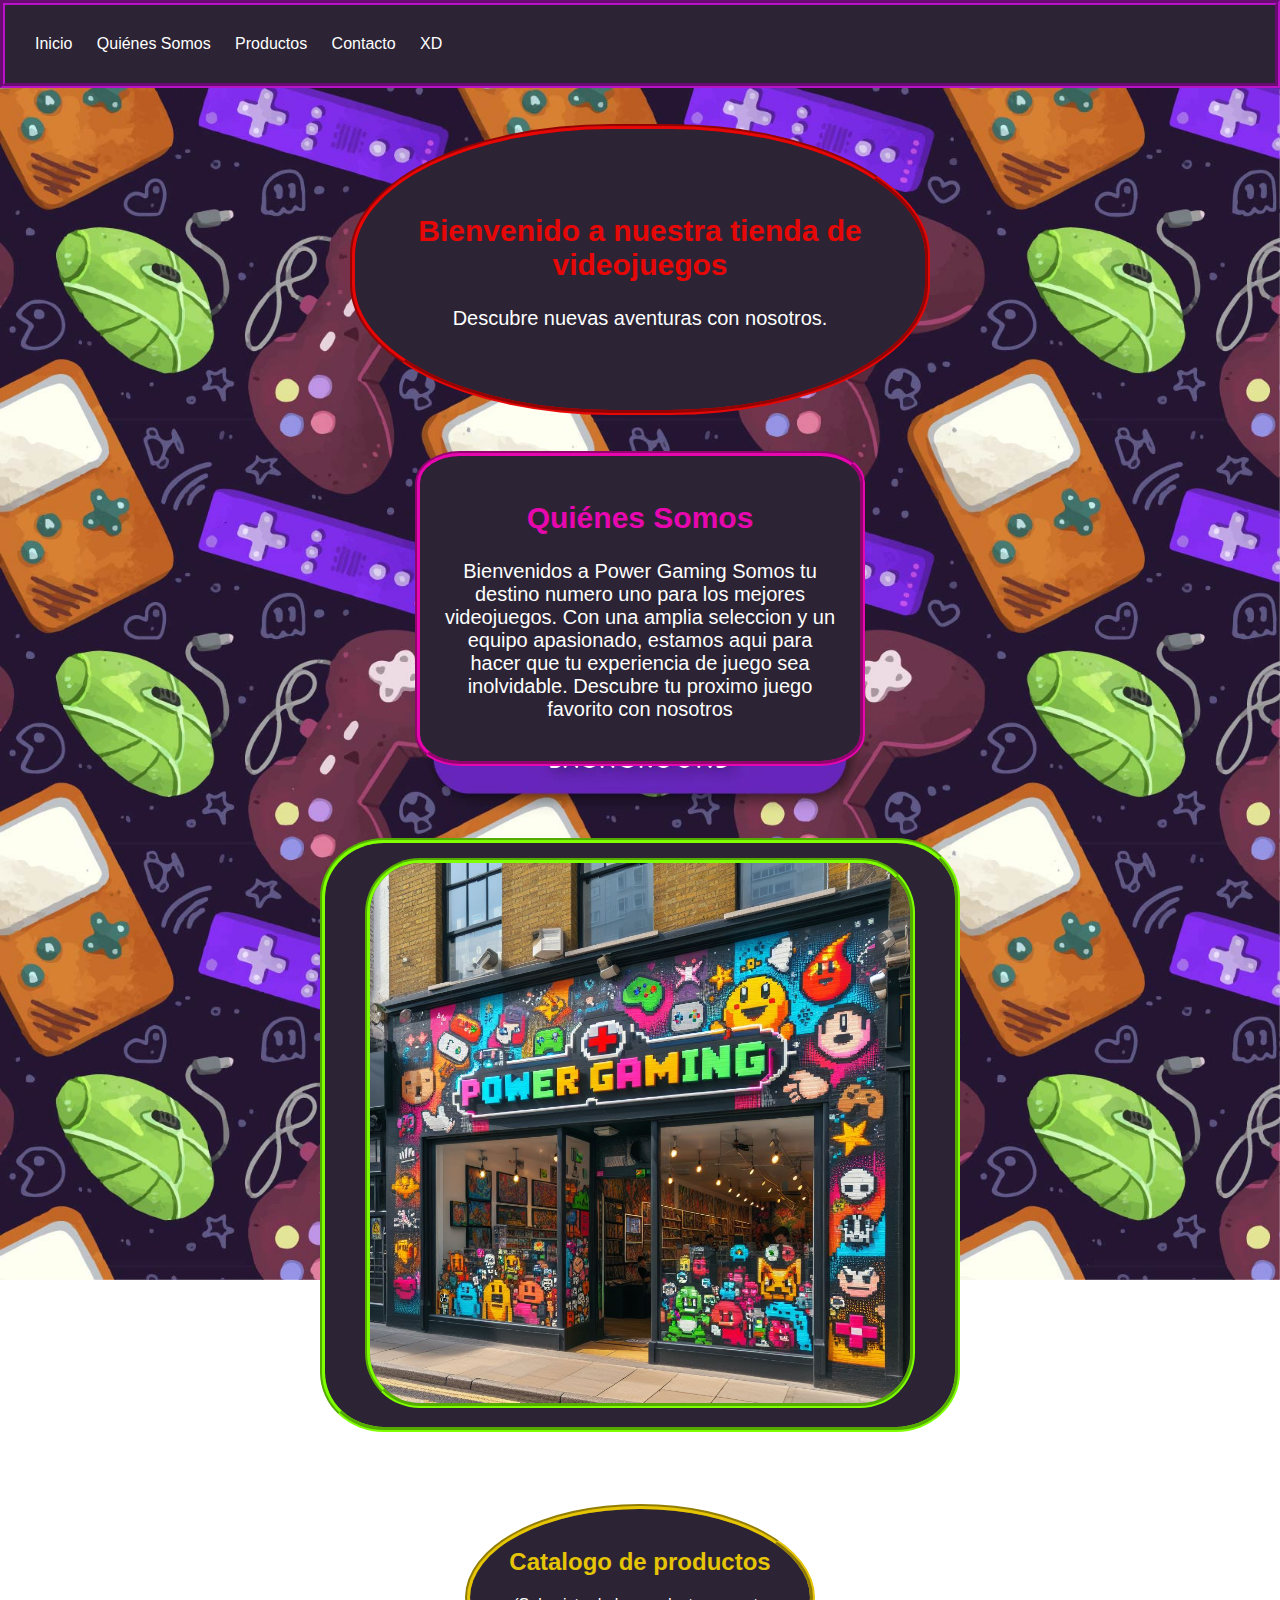
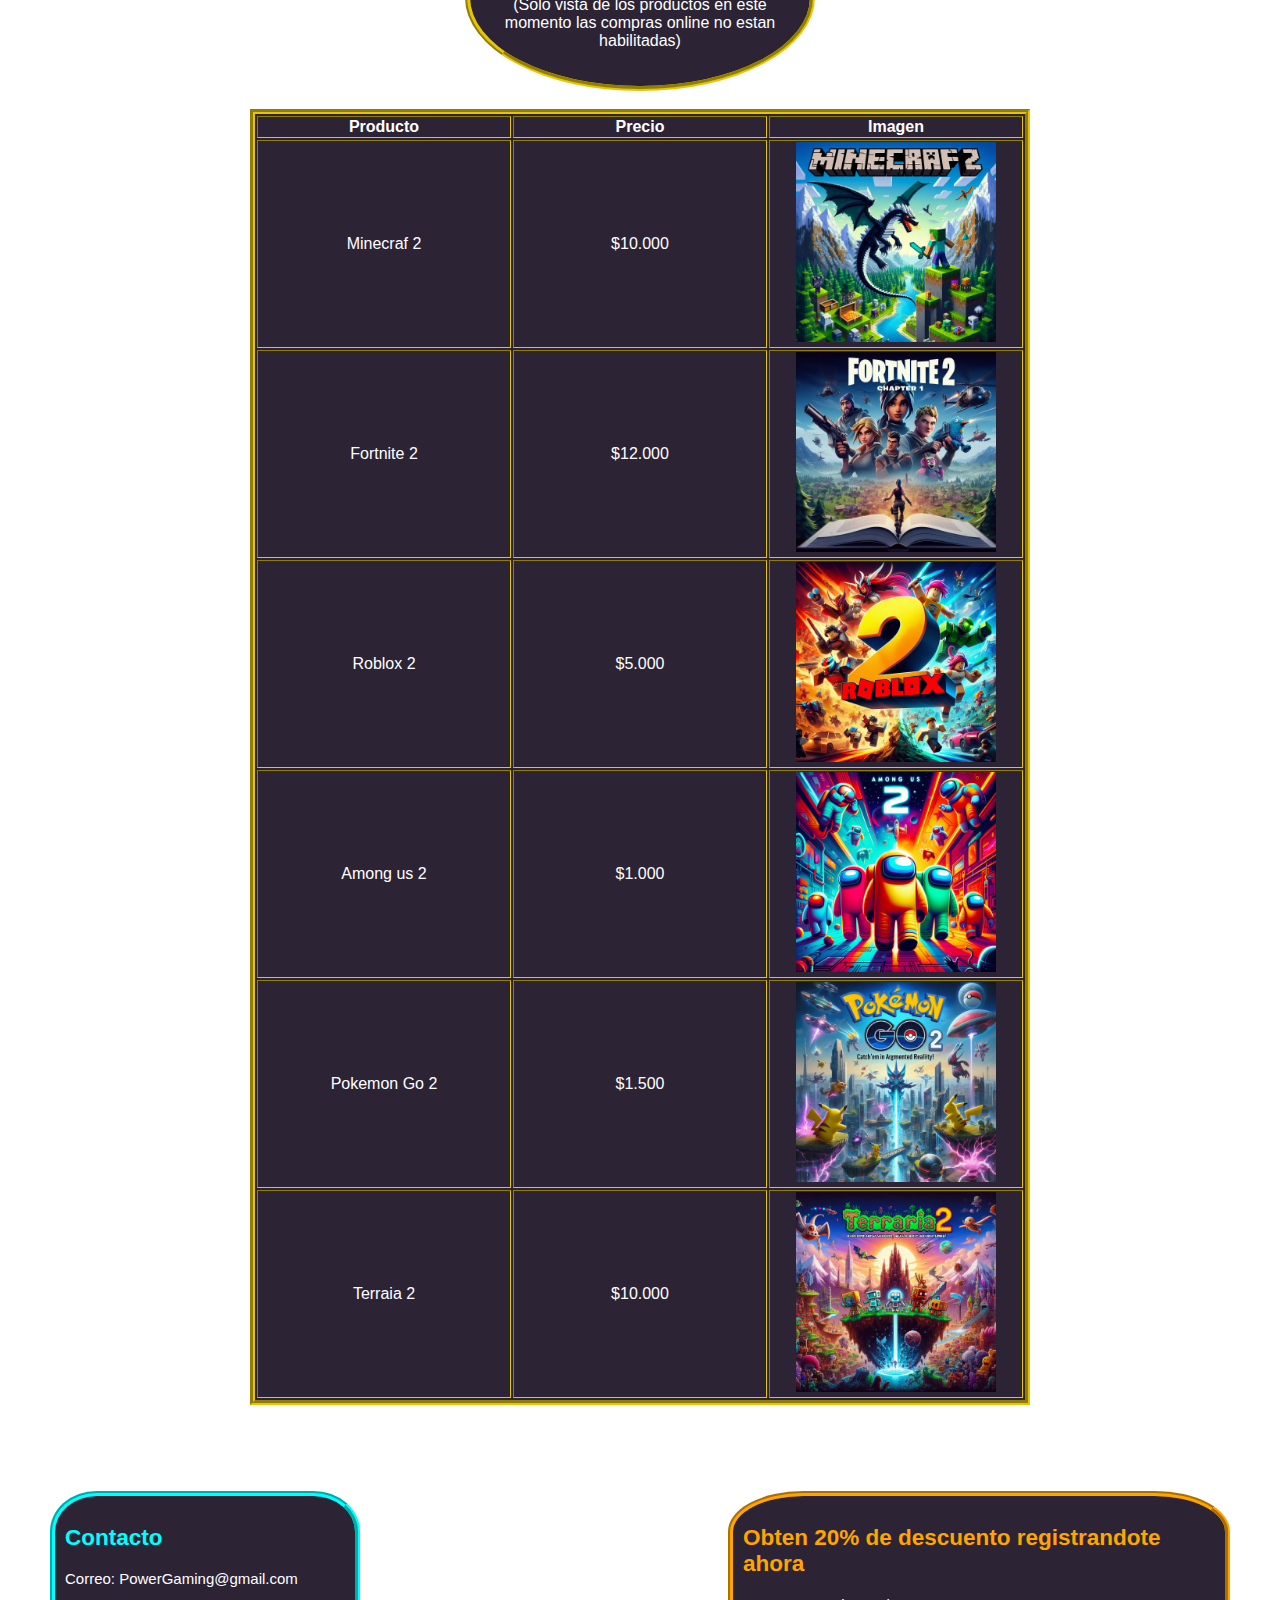
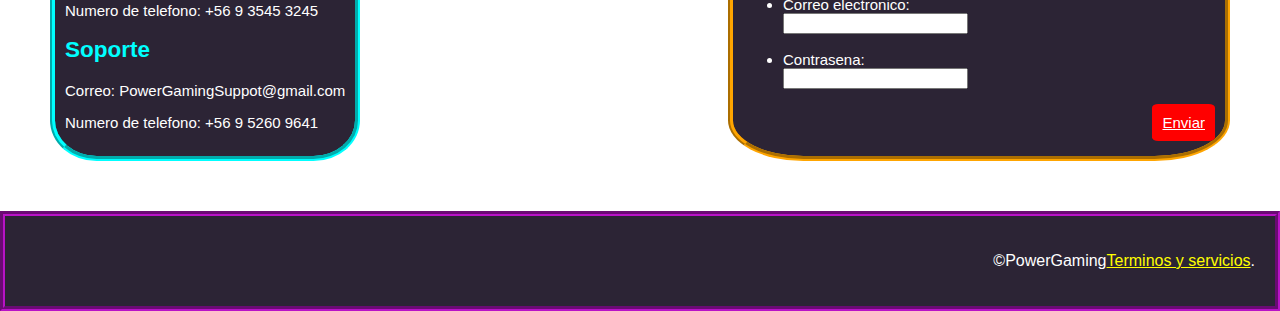
==== Eva2/a.html @ c3b216ce "Add files via upload" ====
<!DOCTYPE html>
<html lang="es">
<head>
    <title>Tienda de VideoJuegos</title>
    <link rel="stylesheet" href="styles.css">
</head>
<body>
    <header>
        <nav>
            <ul>
                <li><a href="#Inicio">Inicio</a></li>
                <li><a href="#Somos">Quiénes Somos</a></li>
                <li><a href="#Productos">Productos</a></li>
                <li><a href="#Contacto">Contacto</a></li>
                <li><a href="https://www.tiktok.com/@alessandrogmaer02/video/7349578286210551045?is_from_webapp=1&web_id=7355378495877563909">XD</a></li>
            </ul>
        </nav>
    </header>
<br>
<br>
        <div id="Inicio">
            <h2>Bienvenido a nuestra tienda de videojuegos</h2>
            <p>Descubre nuevas aventuras con nosotros.</p>
        </div>
        <br>
        <br>
        <div id="Somos">
            <h2>Quiénes Somos</h2>
            <p>Bienvenidos a Power Gaming Somos tu destino numero uno para los mejores videojuegos. Con una amplia seleccion y un equipo apasionado, estamos aqui para hacer que tu experiencia de juego sea inolvidable. Descubre tu proximo juego favorito con nosotros</p>
        </div>
<br>
<br>
<br>
<br>
    <div class="portada">
        <img src="imagenes/_103c8060-fa4f-4d95-a550-432d6f8de6b1.jpg"> 
    </div>
<br>
<br>
<br>
<br>
        <div id="Productos">
            <h2>Catalogo de productos</h2>
            <p>(Solo vista de los productos en este momento las compras online no estan habilitadas)</p>
        </div>
        <br>
        <table class="Catalogo" border="1">
            <tr>
                <th>Producto</th>
                <th>Precio</th>
                <th>Imagen</th>
            </tr>
            <tr>
                <td>Minecraf 2</td>
                <td style>$10.000</td>
                <td><img src="imagenes/_c151fd4a-eccb-4418-9dd3-64cb483b8b6b.jpg"</td>
            </tr>
            <tr>
                <td>Fortnite 2</td>
                <td>$12.000</td>
                <td><img src="imagenes/_b5fdd396-9c9b-47b8-a8d0-9828a2b2c169.jpg"</td>
            </tr>
            <tr>
                <td>Roblox 2</td>
                <td>$5.000</td>
                <td><img src="imagenes/_0e659726-758c-4557-930c-6c6837ffd9a3.jpg"</td>
            </tr>
            <tr>
                <td>Among us 2</td>
                <td>$1.000</td>
                <td><img src="imagenes/_c785c721-f8d2-4d56-99c9-754d684e1624.jpg"</td>
            </tr>
            <tr>
                <td>Pokemon Go 2</td>
                <td>$1.500</td>
                <td><img src="imagenes/_8a48fa93-30a1-4c62-a6d6-eb607a3272e0.jpg"</td>
            </tr>
            <tr>
                <td>Terraia 2</td>
                <td>$10.000</td>
                <td><img src="imagenes/_5dd4d469-f366-48d3-b72c-26dba87eadb0.jpg"</td>
            </tr>
    
    
        </table>
        <br>
        <br>
        <div class="cajasde1">
            <div id="Contacto">
                <h2>Contacto</h2>
                <p>Correo: PowerGaming@gmail.com</p>
                <P>Numero de telefono: +56 9 3545 3245</P>
                <h2>Soporte</h2>
                <p>Correo: PowerGamingSuppot@gmail.com</p>
                <P>Numero de telefono: +56 9 5260 9641</P>
            </div>
            <div id="Contacto1">
                <h2>Obten 20% de descuento registrandote ahora</h2>
                <form>
                    <ul>
                        <li>
                            <label for="correo">Correo electronico:</label>
                            <br>
                            <input type="email" id="correo" name="usuario_correo"/>
                        </li>
                        <br>
                        <li>
                            <label for="contra">Contrasena:</label>
                            <br>
                            <input type="text" id="contra" name="usuario_contra"/>
                        </li>
                    </ul>
                    <a href="d.html" class="boton">Enviar</a>
                </form>
            </div>
        </div>
    <footer>
        <p>&copy;PowerGaming<a href="b.html">Terminos y servicios</a>.</p>
    </footer>
</body>
</html>
---- Eva2/styles.css ----
body {
    font-family: Arial, sans-serif;
    margin: 0;
    padding: 0;
    background-image: url(imagenes/73621-OE563I-753.jpg);
    background-repeat: no-repeat;
    background-size: cover;
    background-attachment: fixed;
}
.body3 {
    font-family: Arial, sans-serif;
    margin: 0;
    padding: 0;
    background-image: url(imagenes/luces-neon-degradadas-abstractas.jpg);
    background-repeat: no-repeat;
    background-size: cover;
    background-attachment: fixed;
}

header {
    background-color: #2C2435;
    color: #fff;
    padding: 30px;
    border: 5px solid rgb(184, 19, 199);
    border-style: groove;
}

nav ul {
    margin: 0;
    padding: 0;
}
    
nav ul li {
    display: inline;
    margin-right: 20px;
}

nav ul li a {
    color: #fff;
    text-decoration: none;
}

footer {
    background-color: #2C2435;
    color: #fff;
    text-align: right;
    padding: 20px;
    border: 5px solid rgb(184, 19, 199);
    border-style: groove;
}

p {
    color: #fff;
}

h2 {
    color: #e60707;
}

#Inicio {
    background-color: #2C2435;
    padding: 60px;
    text-align: center;
    max-width: 450px;
    margin: 0 auto;
    border-radius: 45%;
    border-color: #e60707;
    border: 5px solid #e60707;
    border-style:groove;
    font-size: 20px;
    display: block;
}

#Somos {
    background-color: #2C2435;
    padding: 20px;
    text-align: center;
    max-width: 400px;
    margin: 0 auto;
    border-radius: 10%;
    border: 5px solid #e607ae;
    border-style:groove;
    font-size: 20px;
}

#Somos h2 {
    color: #e607ae;
}

.treesimagenes {
    display: flex;
    justify-content: center;

}
.portada {
    background-color: #2C2435;
    text-align: center;
    max-width: 600px;
    padding: 15px;
    border-radius: 10%;
    margin: 0 auto;
    border: 5px solid chartreuse;
    border-style:groove;
}

.portada img {
    max-width: 90%;
    margin: 0 auto;
    height: auto;
    border-radius: 10%;
    border: 5px solid chartreuse;
    border-style: groove;
}


#Productos {
    background-color: #2C2435;
    padding: 20px;
    max-width:300px;
    text-align: center;
    border-radius: 90%;
    margin:0 auto;
    border: 5px solid #e6c507;
    border-style:groove;
}

#Productos h2 {
    color: #e6c507;
}

table {
    border: 5px solid #e6c507;
    border-style:groove;
}

tr {
    background-color: #2C2435;
    text-align: center;
    width: 250px;
}

td {
    background-color: #2C2435;
    text-align: center;
    width: 250px;
}

a {
    color: yellow;
}

.cajasde1{
    display:flex;
    justify-content: space-between;
    padding: 50px;
}

#Contacto{
    background-color: #2C2435;
    padding: 10px;
    max-width: 40%;
    border-radius: 15%;
    border: 5px solid aqua;
    border-style:groove;
    color: #fff;
    font-size: 15px;
}

#Contacto h2{
    color: aqua;
}

#Contacto1 {
    background-color: #2C2435;
    padding: 10px;
    max-width: 40%;
    border-radius: 15%;
    border: 5px solid orange;
    border-style:groove;
    color: #fff;
    font-size: 15px;
}

#Contacto1 h2 {
    color: orange;
}

.boton {
    padding: 10px;
    background-color: red; 
    color: #fff;
    border-radius: 10%;
    float: right;
}

.Catalogo{
    color: #fff;
}

table {
    margin-left: auto;
    margin-right: auto;
    background-color: #2C2435;
}

.Catalogo img {
    max-width: 200px;
}

@media screen and (max-width: 580px) {
    .portada img {
        max-width: 90%;
    }
    
    .Catalogo img {
        max-width: 100%;
    }
    
    #Inicio, #Somos, #Productos, #Contacto, #Contacto1 {
        max-width: 90%;
        margin: 0 auto;
    }
    
    .cajasde1 {
        flex-direction: column;
    }
}

@media screen and (min-width: 581px) and (max-width: 900px) {
    .portada img {
        max-width: 80%;
    }
    
    .Catalogo img {
        max-width: 90%; 
    }
    
    #Inicio, #Somos, #Productos, #Contacto, #Contacto1 {
        max-width: 80%; 
        margin: 0 auto; 
    }
    
    .cajasde1 {
        flex-direction: row; 
    }
}
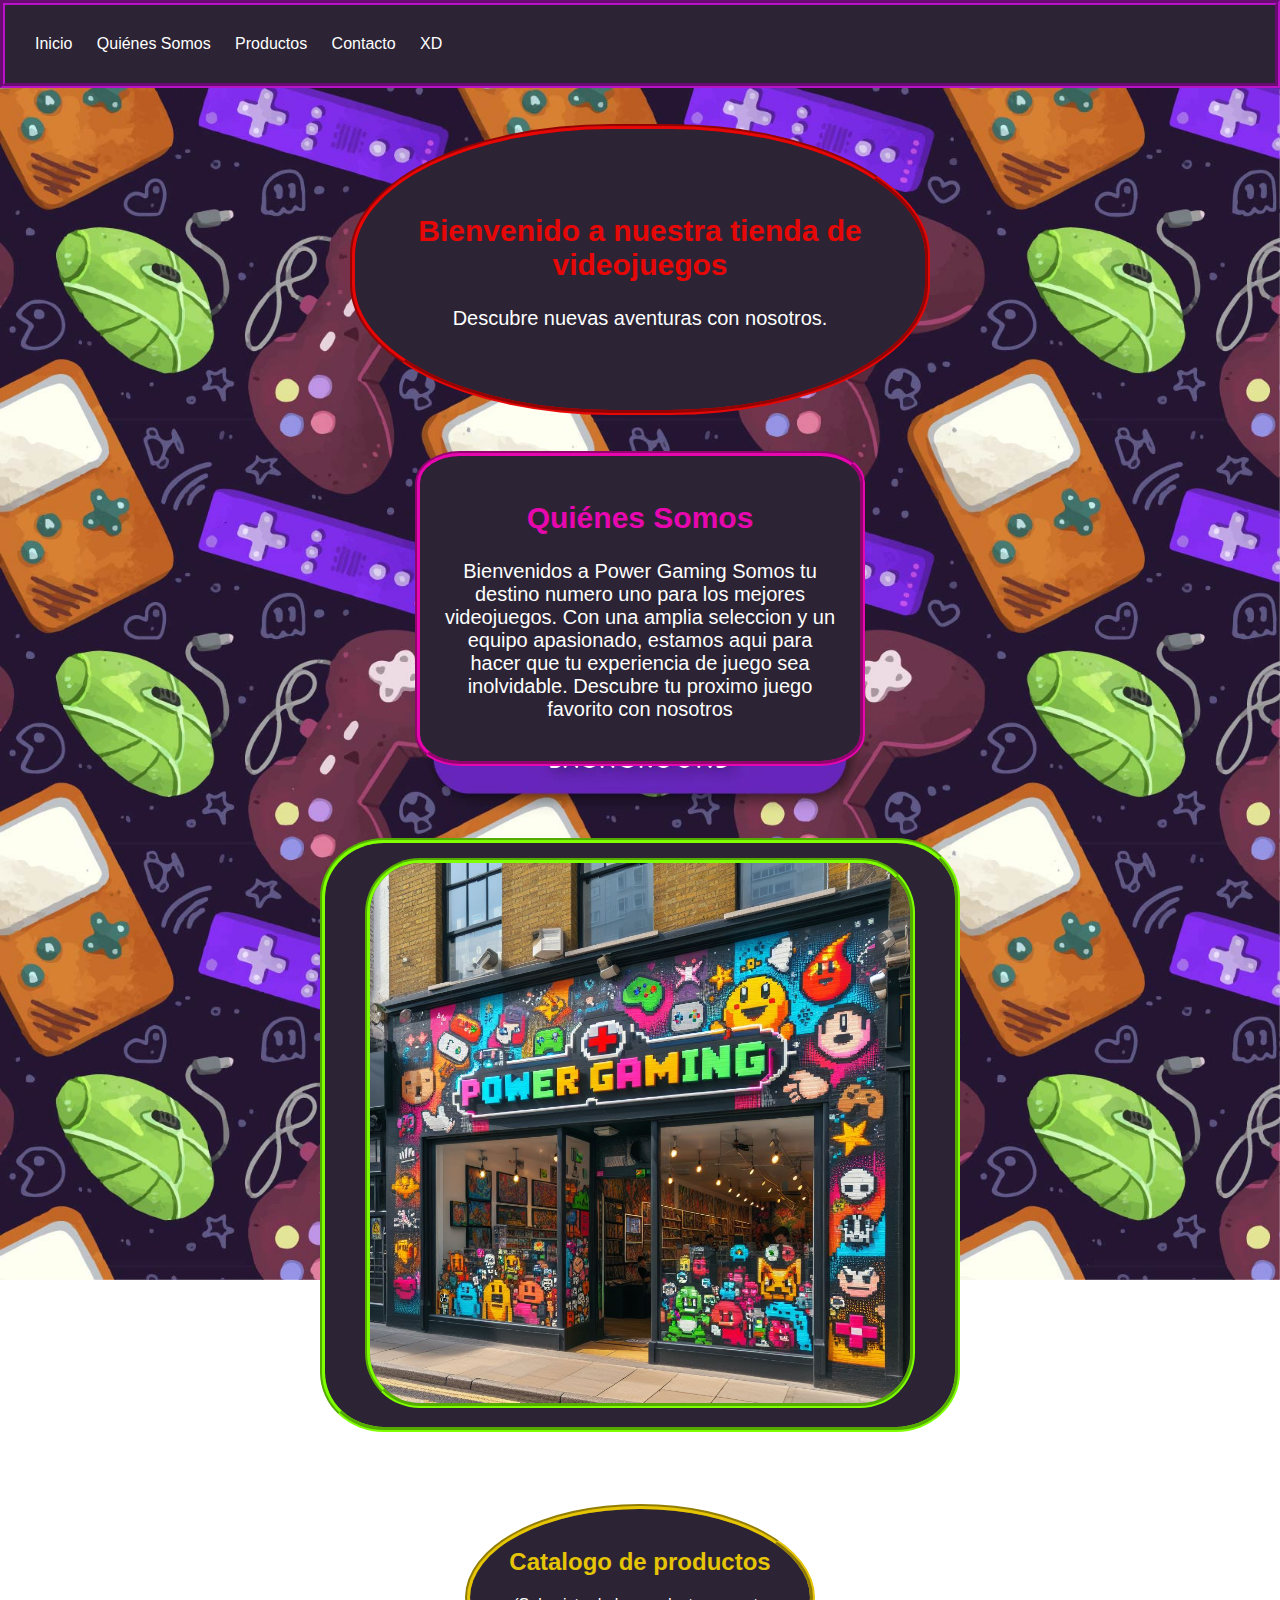
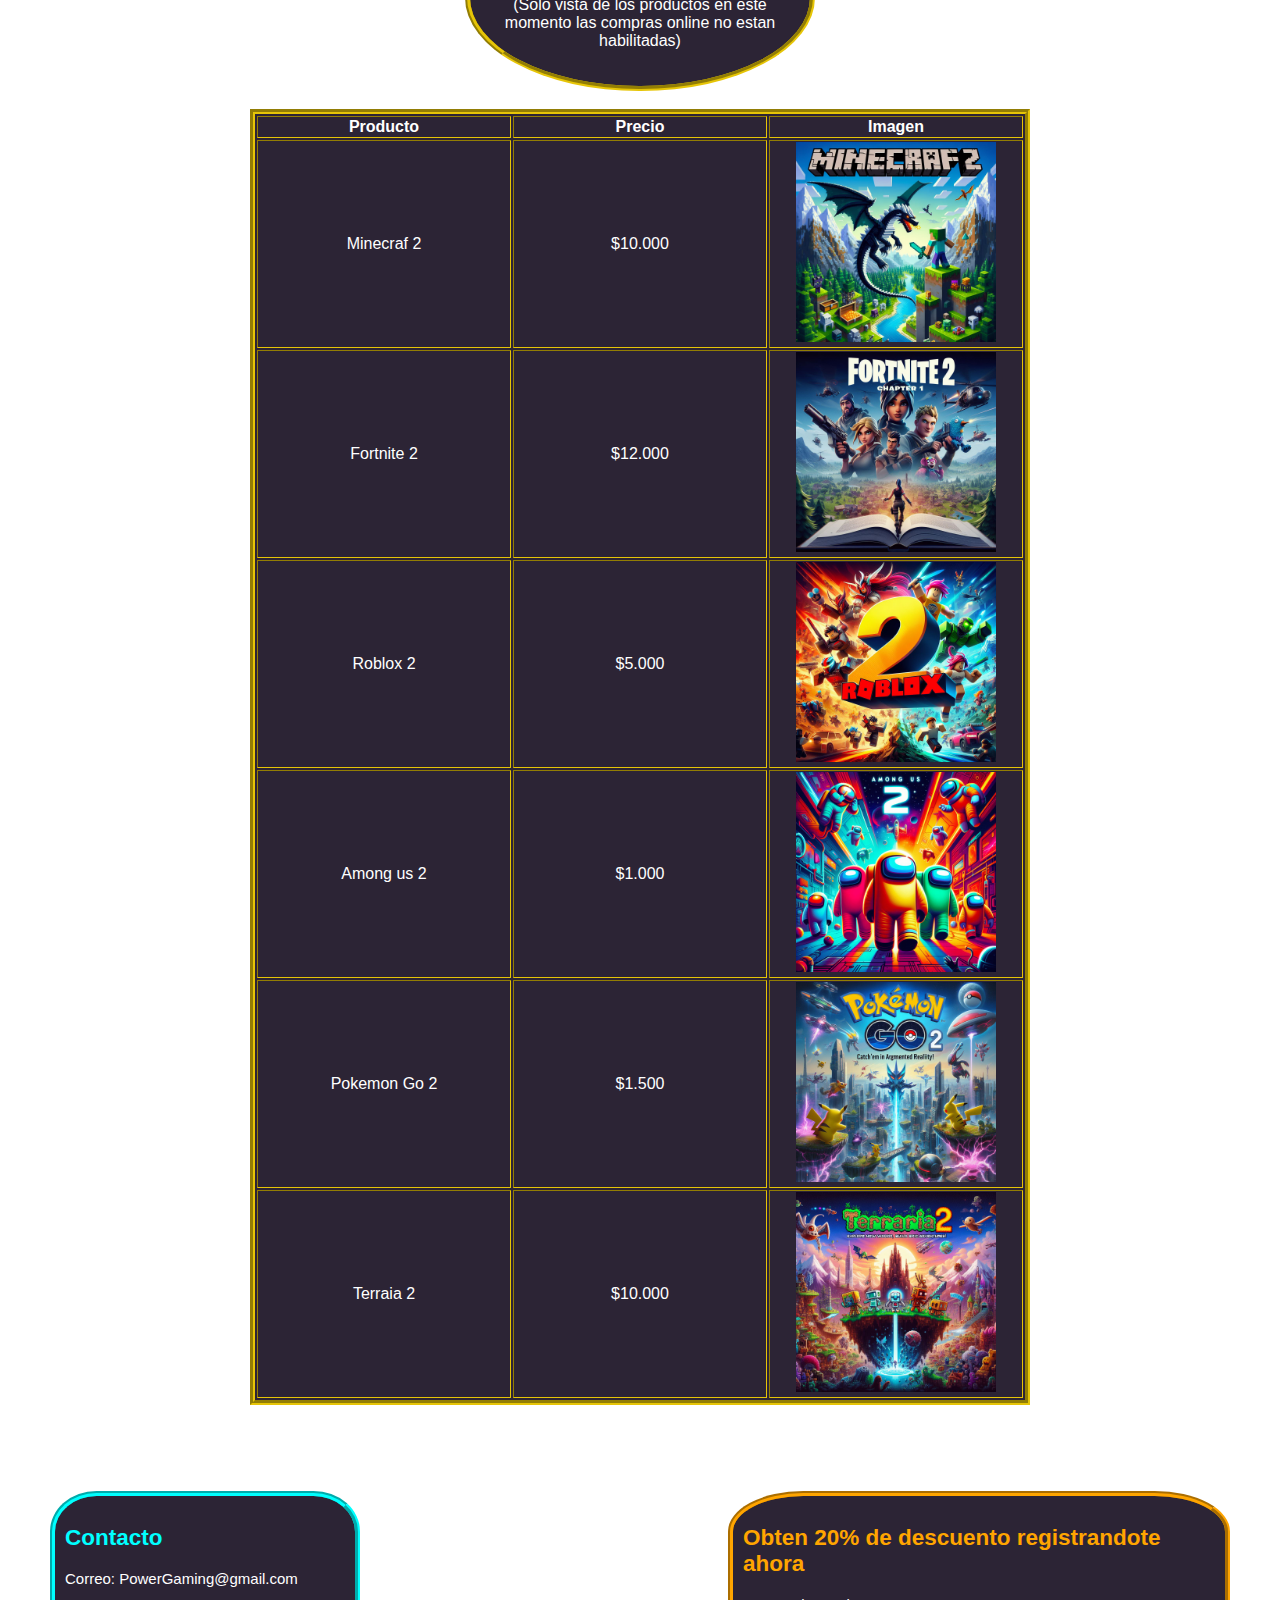
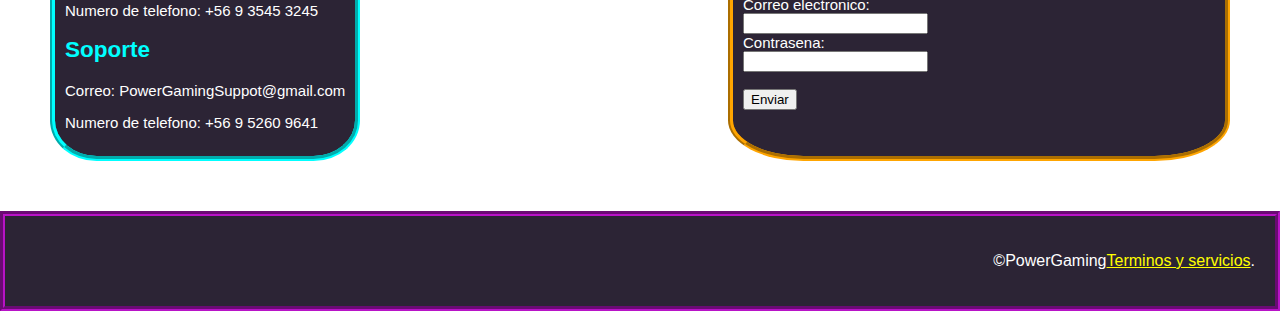
==== commit 8163bc34: "Update a.html" ====
--- a/Eva2/a.html
+++ b/Eva2/a.html
@@ -96,21 +96,17 @@
             </div>
             <div id="Contacto1">
                 <h2>Obten 20% de descuento registrandote ahora</h2>
-                <form>
-                    <ul>
-                        <li>
-                            <label for="correo">Correo electronico:</label>
-                            <br>
-                            <input type="email" id="correo" name="usuario_correo"/>
-                        </li>
+                <form action="d.html" method="post">
+                        <label for="correo">Correo electronico:</label>
                         <br>
-                        <li>
-                            <label for="contra">Contrasena:</label>
-                            <br>
-                            <input type="text" id="contra" name="usuario_contra"/>
-                        </li>
-                    </ul>
-                    <a href="d.html" class="boton">Enviar</a>
+                        <input type="email" id="correo" name="usuario_correo"/>
+                        <br>
+                        <label for="contra">Contrasena:</label>
+                        <br>
+                        <input type="text" id="contra" name="usuario_contra"/>
+                        <br>
+                        <br>
+                        <button type="submit" >Enviar</button>
                 </form>
             </div>
         </div>
@@ -118,4 +114,4 @@
         <p>&copy;PowerGaming<a href="b.html">Terminos y servicios</a>.</p>
     </footer>
 </body>
-</html>+</html>
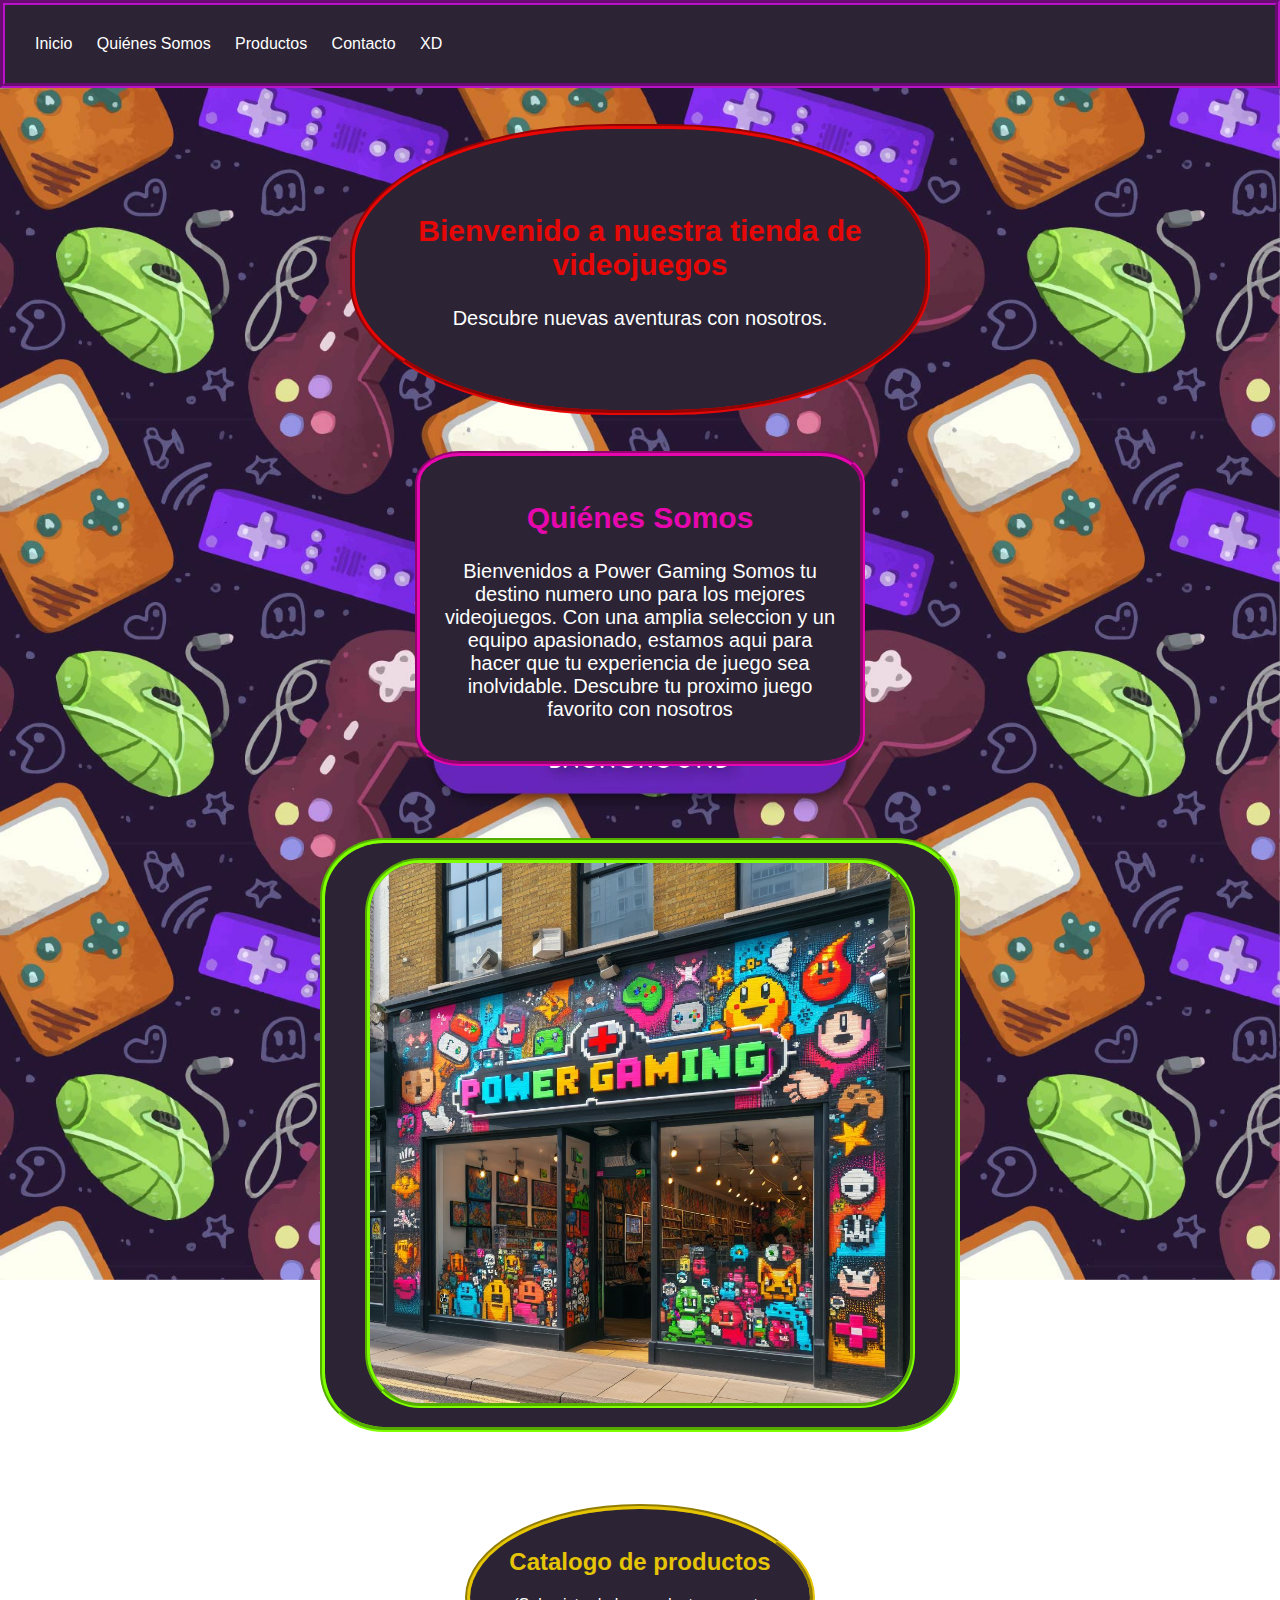
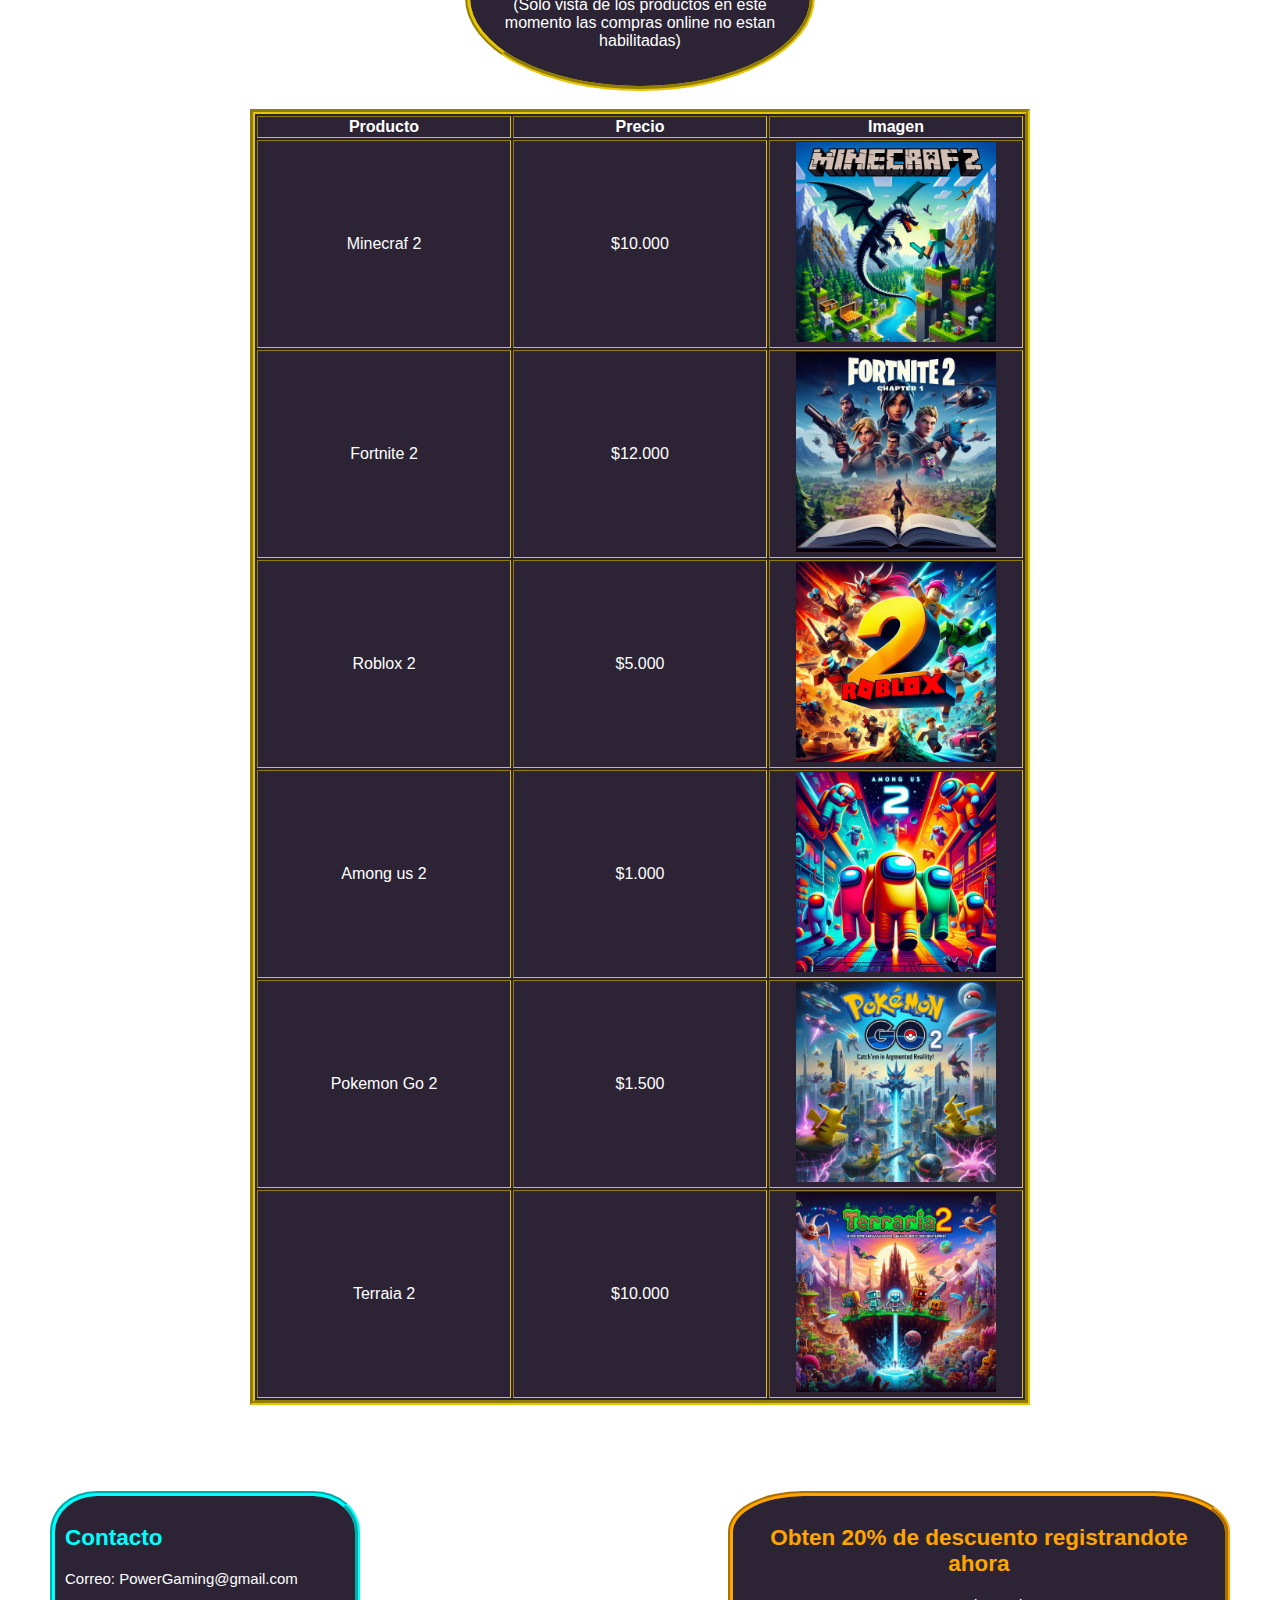
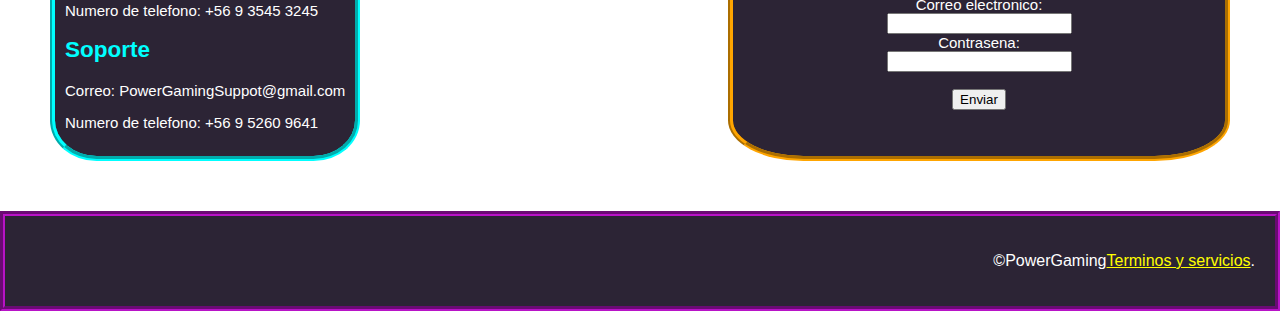
==== commit 48a98e48: "Rellenar formulario requerido" ====
--- a/Eva2/a.html
+++ b/Eva2/a.html
@@ -99,11 +99,11 @@
                 <form action="d.html" method="post">
                         <label for="correo">Correo electronico:</label>
                         <br>
-                        <input type="email" id="correo" name="usuario_correo"/>
+                        <input type="email" id="correo" name="usuario_correo" required/>
                         <br>
                         <label for="contra">Contrasena:</label>
                         <br>
-                        <input type="text" id="contra" name="usuario_contra"/>
+                        <input type="text" id="contra" name="usuario_contra" required/>
                         <br>
                         <br>
                         <button type="submit" >Enviar</button>
--- a/Eva2/styles.css
+++ b/Eva2/styles.css
@@ -179,6 +179,7 @@
     border-style:groove;
     color: #fff;
     font-size: 15px;
+    text-align: center;
 }
 
 #Contacto1 h2 {
